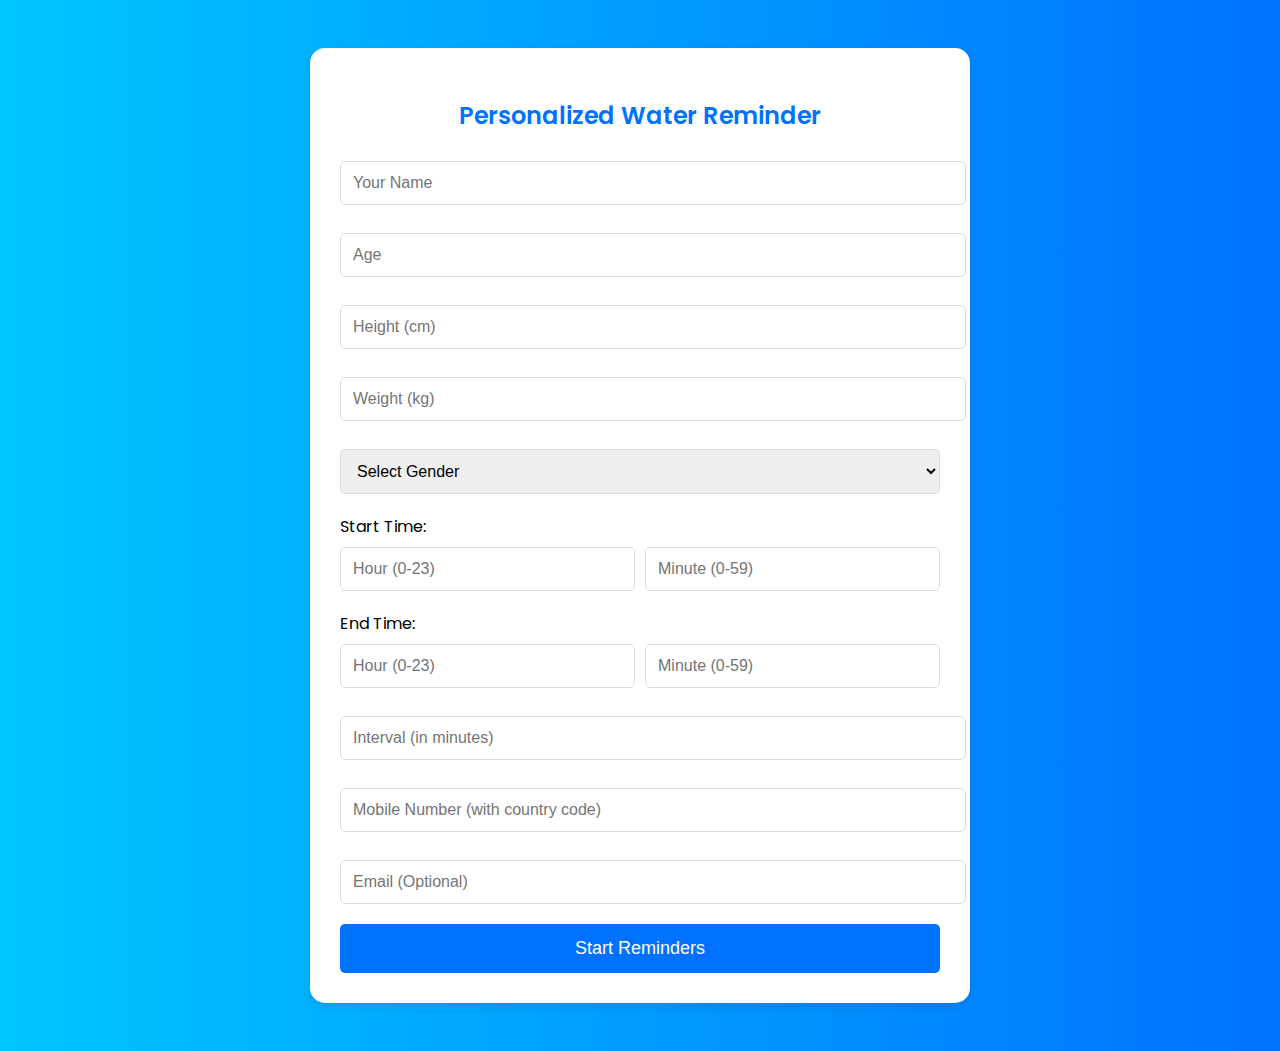
==== templates/index.html @ 222e43ea "Initial commit - Water Reminder App" ====
<!DOCTYPE html>
<html lang="en">
<head>
    <meta charset="UTF-8">
    <title>Water Reminder App</title>
    <link rel="stylesheet" href="https://fonts.googleapis.com/css?family=Poppins:400,600">
    <style>
        body {
            font-family: 'Poppins', sans-serif;
            background: linear-gradient(to right, #00c6ff, #0072ff);
            padding: 40px;
        }
        .container {
            max-width: 600px;
            margin: auto;
            background: white;
            padding: 30px;
            border-radius: 15px;
            box-shadow: 0px 4px 10px rgba(0,0,0,0.1);
        }
        h2 {
            text-align: center;
            color: #0072ff;
            font-weight: 600;
        }
        input, select {
            width: 100%;
            padding: 12px;
            margin: 8px 0 20px 0;
            border: 1px solid #ddd;
            border-radius: 5px;
            font-size: 16px;
        }
        .time-group {
            display: flex;
            gap: 10px;
        }
        .time-group input {
            flex: 1;
        }
        button {
            background: #0072ff;
            color: white;
            padding: 14px;
            width: 100%;
            border: none;
            border-radius: 5px;
            font-size: 18px;
            cursor: pointer;
        }
        button:hover {
            background: #005bb5;
        }
    </style>
</head>
<body>
    <div class="container">
        <h2>Personalized Water Reminder</h2>
        <form action="/" method="POST">
            <input type="text" name="name" placeholder="Your Name" required>
            <input type="number" name="age" placeholder="Age" required>
            <input type="number" name="height" placeholder="Height (cm)" required>
            <input type="number" name="weight" placeholder="Weight (kg)" required>
            <select name="gender" required>
                <option value="">Select Gender</option>
                <option value="male">Male</option>
                <option value="female">Female</option>
            </select>

            <label>Start Time:</label>
            <div class="time-group">
                <input type="number" name="start_hour" placeholder="Hour (0-23)" min="0" max="23" required>
                <input type="number" name="start_minute" placeholder="Minute (0-59)" min="0" max="59" required>
            </div>

            <label>End Time:</label>
            <div class="time-group">
                <input type="number" name="end_hour" placeholder="Hour (0-23)" min="0" max="23" required>
                <input type="number" name="end_minute" placeholder="Minute (0-59)" min="0" max="59" required>
            </div>

            <input type="number" name="interval" placeholder="Interval (in minutes)" required>
            <input type="tel" name="phone" placeholder="Mobile Number (with country code)">
            <input type="email" name="email" placeholder="Email (Optional)">
            <button type="submit">Start Reminders</button>
        </form>
    </div>
</body>
</html>
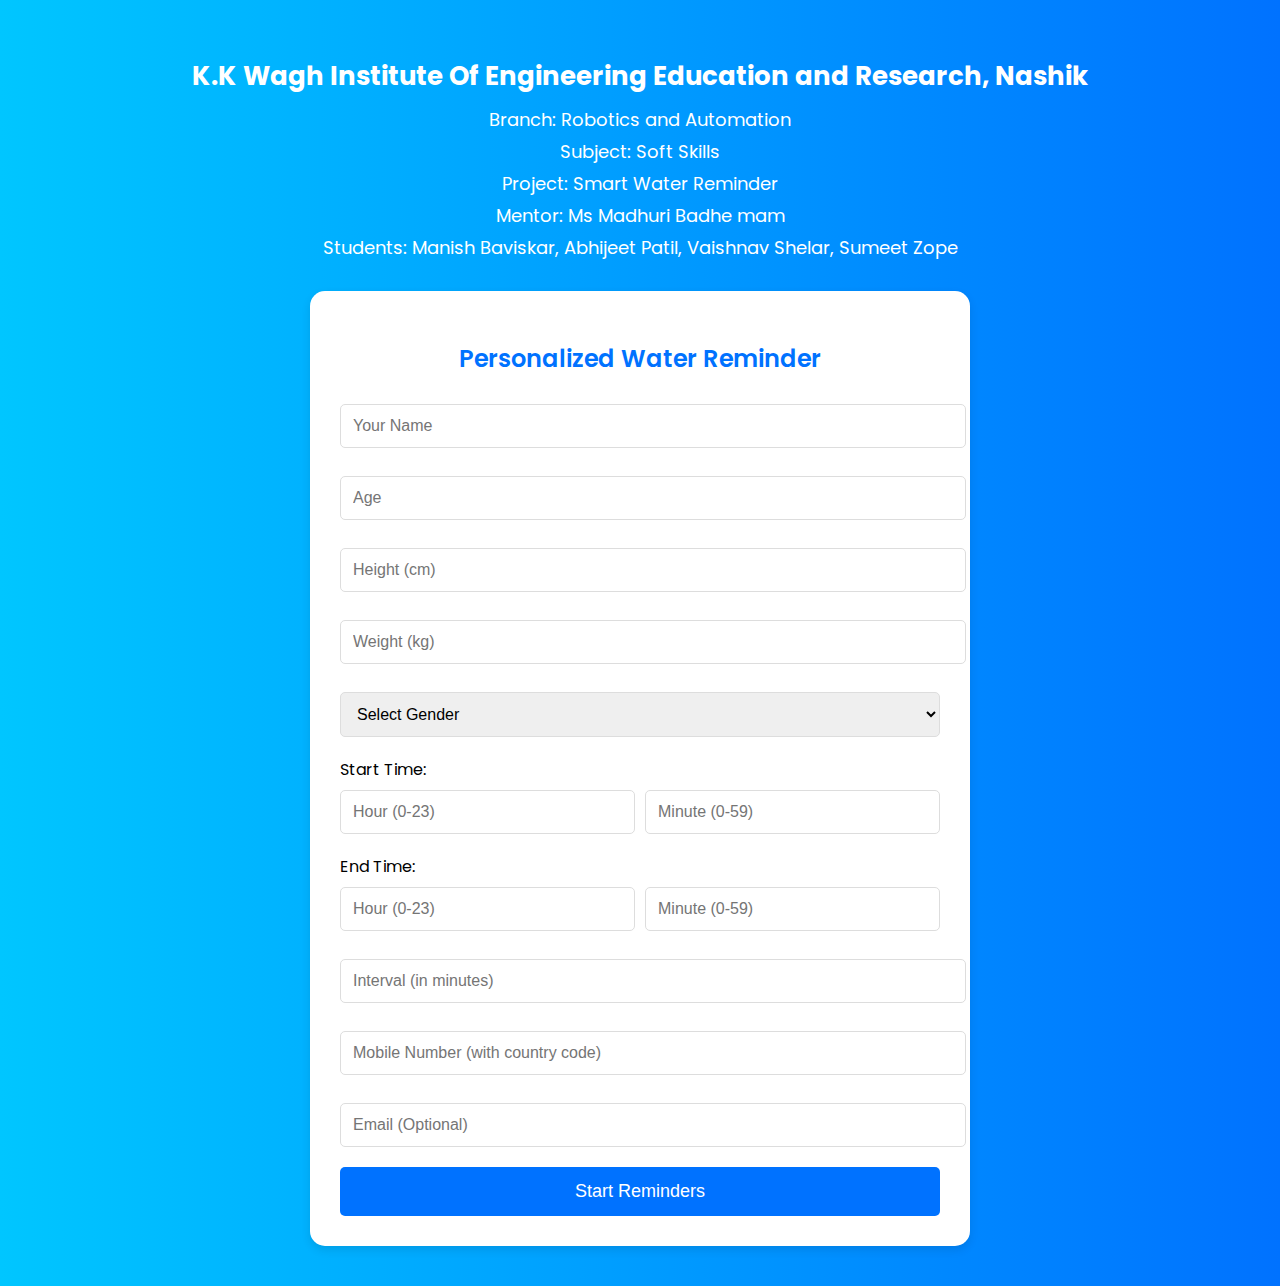
==== commit ef997c95: "Updated index.html with professional header and theme" ====
--- a/templates/index.html
+++ b/templates/index.html
@@ -3,12 +3,27 @@
 <head>
     <meta charset="UTF-8">
     <title>Water Reminder App</title>
-    <link rel="stylesheet" href="https://fonts.googleapis.com/css?family=Poppins:400,600">
+    <link href="https://fonts.googleapis.com/css?family=Poppins:400,600" rel="stylesheet">
     <style>
         body {
             font-family: 'Poppins', sans-serif;
             background: linear-gradient(to right, #00c6ff, #0072ff);
             padding: 40px;
+            margin: 0;
+        }
+        .header {
+            text-align: center;
+            color: white;
+            margin-bottom: 30px;
+        }
+        .header h1 {
+            font-size: 26px;
+            margin-bottom: 10px;
+        }
+        .header h2 {
+            font-size: 18px;
+            font-weight: 400;
+            margin: 5px 0;
         }
         .container {
             max-width: 600px;
@@ -18,10 +33,11 @@
             border-radius: 15px;
             box-shadow: 0px 4px 10px rgba(0,0,0,0.1);
         }
-        h2 {
+        .container h2 {
             text-align: center;
             color: #0072ff;
             font-weight: 600;
+            margin-bottom: 20px;
         }
         input, select {
             width: 100%;
@@ -54,6 +70,16 @@
     </style>
 </head>
 <body>
+
+    <div class="header">
+        <h1>K.K Wagh Institute Of Engineering Education and Research, Nashik</h1>
+        <h2>Branch: Robotics and Automation</h2>
+        <h2>Subject: Soft Skills</h2>
+        <h2>Project: Smart Water Reminder</h2>
+        <h2>Mentor: Ms Madhuri Badhe mam</h2>
+        <h2>Students: Manish Baviskar, Abhijeet Patil, Vaishnav Shelar, Sumeet Zope</h2>
+    </div>
+
     <div class="container">
         <h2>Personalized Water Reminder</h2>
         <form action="/" method="POST">
@@ -85,5 +111,6 @@
             <button type="submit">Start Reminders</button>
         </form>
     </div>
+
 </body>
 </html>
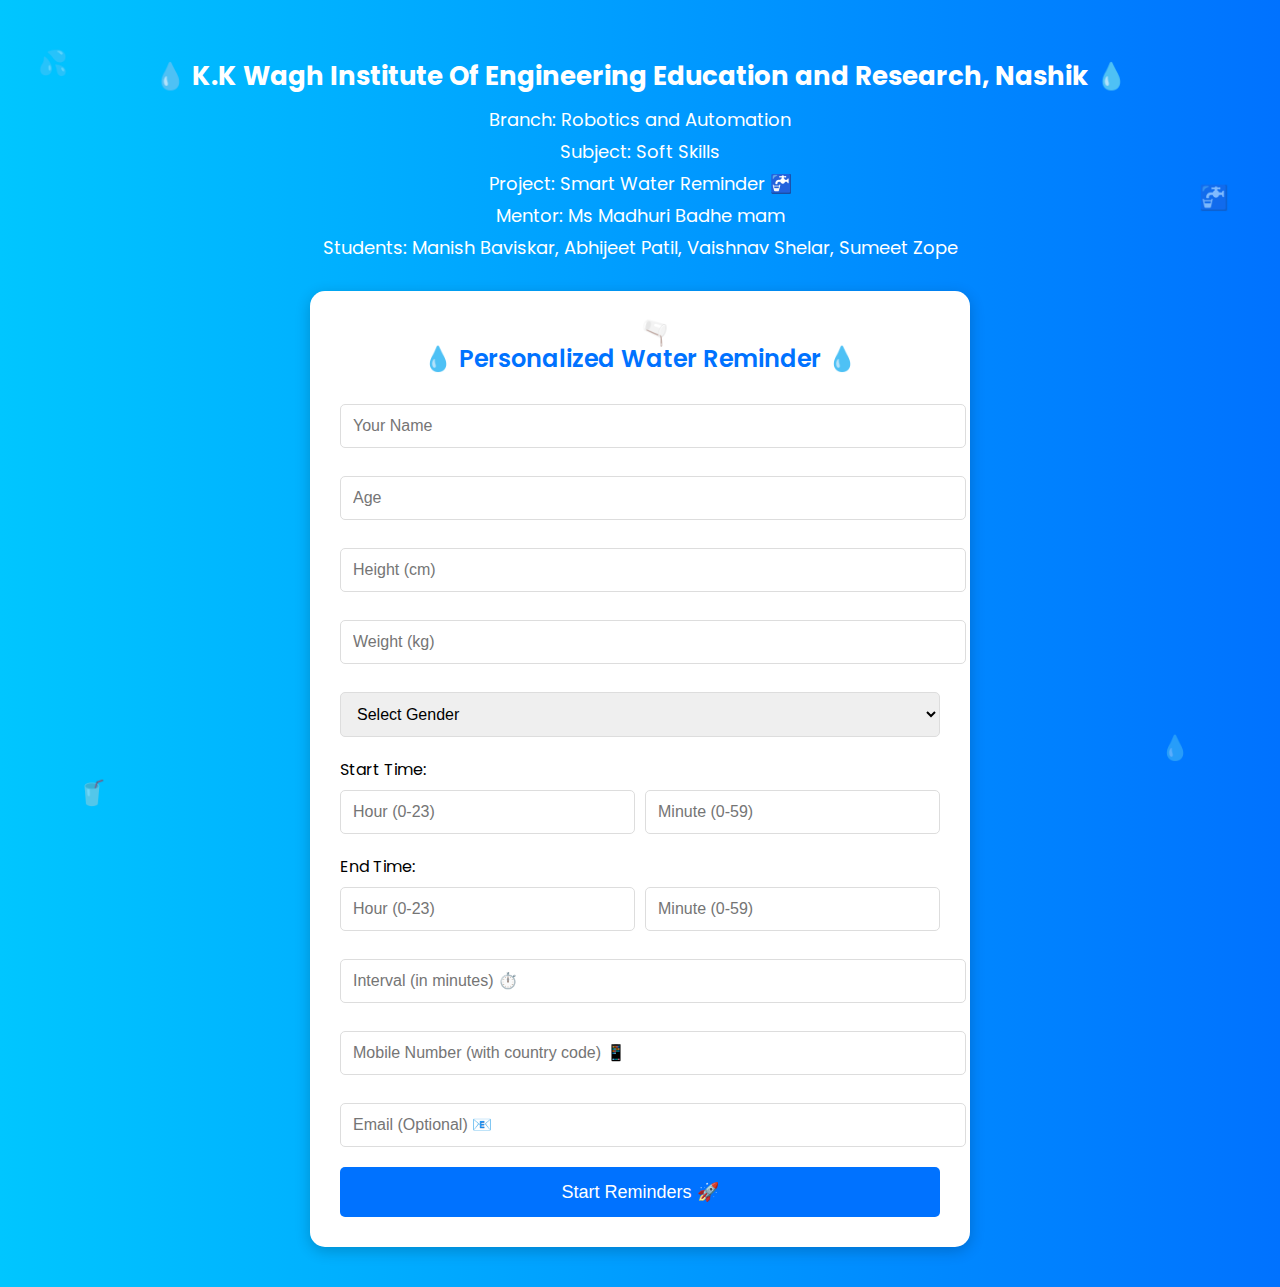
==== commit e84c516d: "Initial commit 🚀 Added Smart Water Reminder App" ====
--- a/templates/index.html
+++ b/templates/index.html
@@ -10,11 +10,13 @@
             background: linear-gradient(to right, #00c6ff, #0072ff);
             padding: 40px;
             margin: 0;
+            overflow-x: hidden;
         }
         .header {
             text-align: center;
             color: white;
             margin-bottom: 30px;
+            position: relative;
         }
         .header h1 {
             font-size: 26px;
@@ -31,14 +33,27 @@
             background: white;
             padding: 30px;
             border-radius: 15px;
-            box-shadow: 0px 4px 10px rgba(0,0,0,0.1);
+            box-shadow: 0px 4px 15px rgba(0,0,0,0.2);
+            position: relative;
         }
         .container h2 {
             text-align: center;
             color: #0072ff;
             font-weight: 600;
             margin-bottom: 20px;
+            font-size: 24px;
+            position: relative;
         }
+
+        .emoji {
+            display: inline-block;
+            animation: float 2s ease-in-out infinite;
+        }
+        @keyframes float {
+            0%, 100% { transform: translateY(0); }
+            50% { transform: translateY(-8px); }
+        }
+
         input, select {
             width: 100%;
             padding: 12px;
@@ -63,25 +78,54 @@
             border-radius: 5px;
             font-size: 18px;
             cursor: pointer;
+            transition: background 0.3s ease;
         }
         button:hover {
             background: #005bb5;
+        }
+
+        /* Decorative animated emojis in background */
+        .floating-emoji {
+            position: absolute;
+            font-size: 24px;
+            animation: floatAround 5s linear infinite;
+            opacity: 0.5;
+        }
+        .floating-emoji:nth-child(odd) {
+            animation-duration: 7s;
+        }
+
+        @keyframes floatAround {
+            0% {
+                transform: translateY(0) translateX(0) rotate(0deg);
+                opacity: 0.7;
+            }
+            50% {
+                transform: translateY(-30px) translateX(10px) rotate(20deg);
+                opacity: 1;
+            }
+            100% {
+                transform: translateY(0) translateX(0) rotate(0deg);
+                opacity: 0.7;
+            }
         }
     </style>
 </head>
 <body>
 
     <div class="header">
-        <h1>K.K Wagh Institute Of Engineering Education and Research, Nashik</h1>
+        <h1>💧 K.K Wagh Institute Of Engineering Education and Research, Nashik 💧</h1>
         <h2>Branch: Robotics and Automation</h2>
         <h2>Subject: Soft Skills</h2>
-        <h2>Project: Smart Water Reminder</h2>
+        <h2>Project: Smart Water Reminder 🚰</h2>
         <h2>Mentor: Ms Madhuri Badhe mam</h2>
         <h2>Students: Manish Baviskar, Abhijeet Patil, Vaishnav Shelar, Sumeet Zope</h2>
     </div>
 
     <div class="container">
-        <h2>Personalized Water Reminder</h2>
+        <h2>
+            <span class="emoji">💧</span> Personalized Water Reminder <span class="emoji">💧</span>
+        </h2>
         <form action="/" method="POST">
             <input type="text" name="name" placeholder="Your Name" required>
             <input type="number" name="age" placeholder="Age" required>
@@ -89,8 +133,8 @@
             <input type="number" name="weight" placeholder="Weight (kg)" required>
             <select name="gender" required>
                 <option value="">Select Gender</option>
-                <option value="male">Male</option>
-                <option value="female">Female</option>
+                <option value="male">Male 🚹</option>
+                <option value="female">Female 🚺</option>
             </select>
 
             <label>Start Time:</label>
@@ -105,12 +149,19 @@
                 <input type="number" name="end_minute" placeholder="Minute (0-59)" min="0" max="59" required>
             </div>
 
-            <input type="number" name="interval" placeholder="Interval (in minutes)" required>
-            <input type="tel" name="phone" placeholder="Mobile Number (with country code)">
-            <input type="email" name="email" placeholder="Email (Optional)">
-            <button type="submit">Start Reminders</button>
+            <input type="number" name="interval" placeholder="Interval (in minutes) ⏱️" required>
+            <input type="tel" name="phone" placeholder="Mobile Number (with country code) 📱">
+            <input type="email" name="email" placeholder="Email (Optional) 📧">
+            <button type="submit">Start Reminders 🚀</button>
         </form>
     </div>
 
+    <!-- Floating decorative emojis (optional and fun) -->
+    <div class="floating-emoji" style="top: 5%; left: 3%;">💦</div>
+    <div class="floating-emoji" style="top: 20%; right: 4%;">🚰</div>
+    <div class="floating-emoji" style="bottom: 10%; left: 6%;">🥤</div>
+    <div class="floating-emoji" style="bottom: 15%; right: 7%;">💧</div>
+    <div class="floating-emoji" style="top: 35%; left: 50%;">🫗</div>
+
 </body>
 </html>
